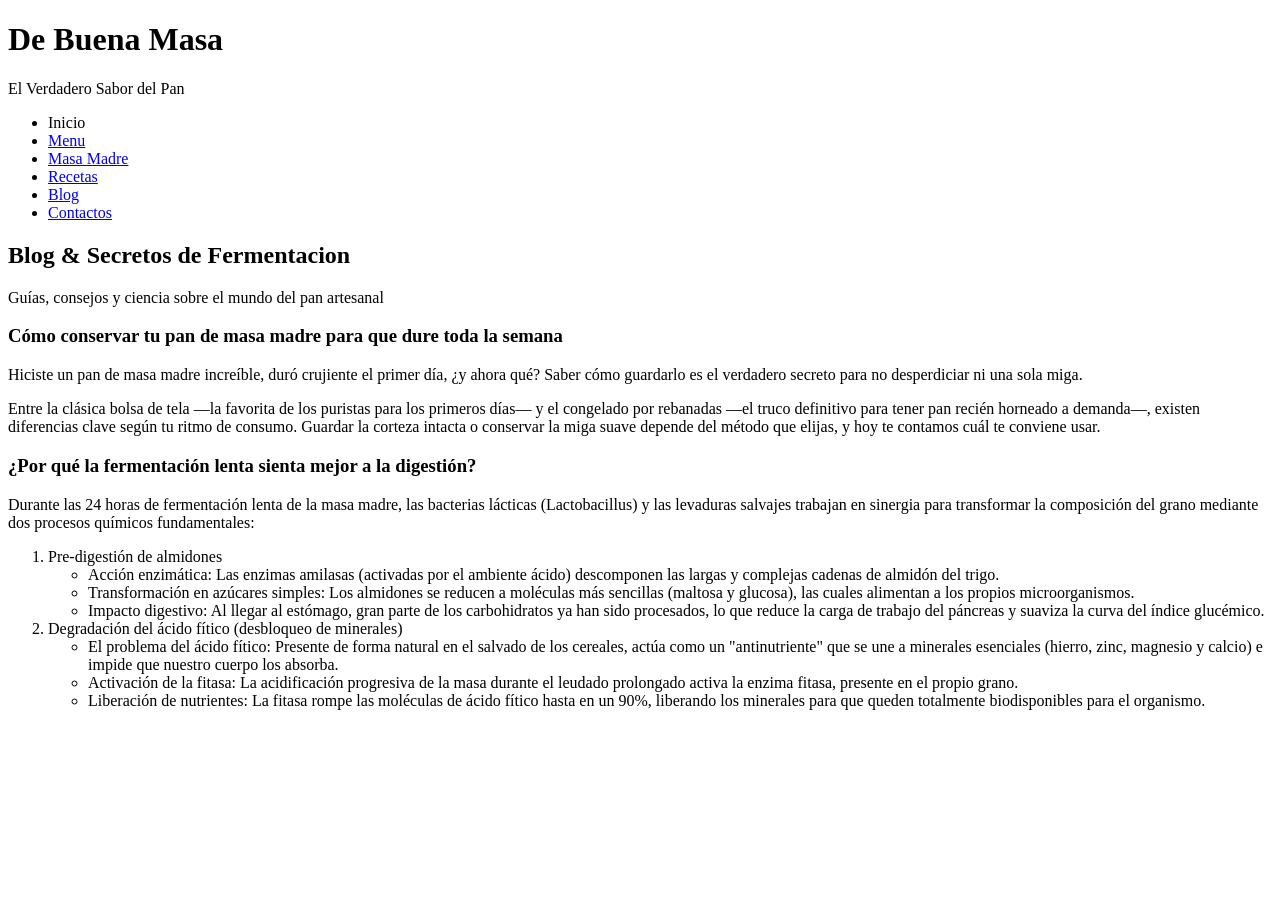
==== pages/blog.html @ fceaf6ee "Add files via upload" ====
<!DOCTYPE html>
<html lang="en">
<head>
    <meta charset="UTF-8">
    <meta name="viewport" content="width=device-width, initial-scale=1.0">
    <title>De Buena Masa</title>
</head>
<body>
    <header>
        <!-- HEADER: Encierra todo lo que va que tener el encabezado, menu, contacto, nosotros, blog, tienda,  -->
        <!-- HEADER generalmente se repite en todos los archivos -->

        <!-- H1: Para titulo principal -->
         <h1>De Buena Masa</h1>
         <p>El Verdadero Sabor del Pan</p> 

         <nav>
            <ul>
                <li><a href="../index.html"></a>Inicio</li>
                <li><a href="./pages/menu.html">Menu</a></li>
                <li><a href="./pages/masamadre.html">Masa Madre</a></li>
                <li><a href="./pages/recetas.html">Recetas</a></li>
                <li><a href="./pages/blog.html">Blog</a></li>
                <li><a href="./pages/contactos.html">Contactos</a></li>
            </ul>
         </nav>
    </header>
    <main>
        <section>
            <h2>Blog & Secretos de Fermentacion</h2>
            <p>Guías, consejos y ciencia sobre el mundo del pan artesanal</p>
            <article>
                <h3>Cómo conservar tu pan de masa madre para que dure toda la semana</h3>
                <p>Hiciste un pan de masa madre increíble, duró crujiente el primer día, ¿y ahora qué? Saber cómo guardarlo es el verdadero secreto para no desperdiciar ni una sola miga.</p>
                <p>Entre la clásica bolsa de tela —la favorita de los puristas para los primeros días— y el congelado por rebanadas —el truco definitivo para tener pan recién horneado a demanda—, existen diferencias clave según tu ritmo de consumo. Guardar la corteza intacta o conservar la miga suave depende del método que elijas, y hoy te contamos cuál te conviene usar.</p>
            </article>

            <article>
                <h3>¿Por qué la fermentación lenta sienta mejor a la digestión?</h3>
                <p>Durante las 24 horas de fermentación lenta de la masa madre, las bacterias lácticas (Lactobacillus) y las levaduras salvajes trabajan en sinergia para transformar la composición del grano mediante dos procesos químicos fundamentales:</p>
                <ol>
                    <li>Pre-digestión de almidones</li>
                    <ul>
                        <li>Acción enzimática: Las enzimas amilasas (activadas por el ambiente ácido) descomponen las largas y complejas cadenas de almidón del trigo.</li>
                        <li>Transformación en azúcares simples: Los almidones se reducen a moléculas más sencillas (maltosa y glucosa), las cuales alimentan a los propios microorganismos.</li>
                        <li>Impacto digestivo: Al llegar al estómago, gran parte de los carbohidratos ya han sido procesados, lo que reduce la carga de trabajo del páncreas y suaviza la curva del índice glucémico.</li>
                    </ul>
                    <li>Degradación del ácido fítico (desbloqueo de minerales)</li>
                    <ul>
                        <li>El problema del ácido fítico: Presente de forma natural en el salvado de los cereales, actúa como un "antinutriente" que se une a minerales esenciales (hierro, zinc, magnesio y calcio) e impide que nuestro cuerpo los absorba.</li>
                        <li>Activación de la fitasa: La acidificación progresiva de la masa durante el leudado prolongado activa la enzima fitasa, presente en el propio grano.</li>
                        <li>Liberación de nutrientes: La fitasa rompe las moléculas de ácido fítico hasta en un 90%, liberando los minerales para que queden totalmente biodisponibles para el organismo.</li>
                    </ul>
                </ol>
            </article>
        </section>

    </main>
</body>
</html>
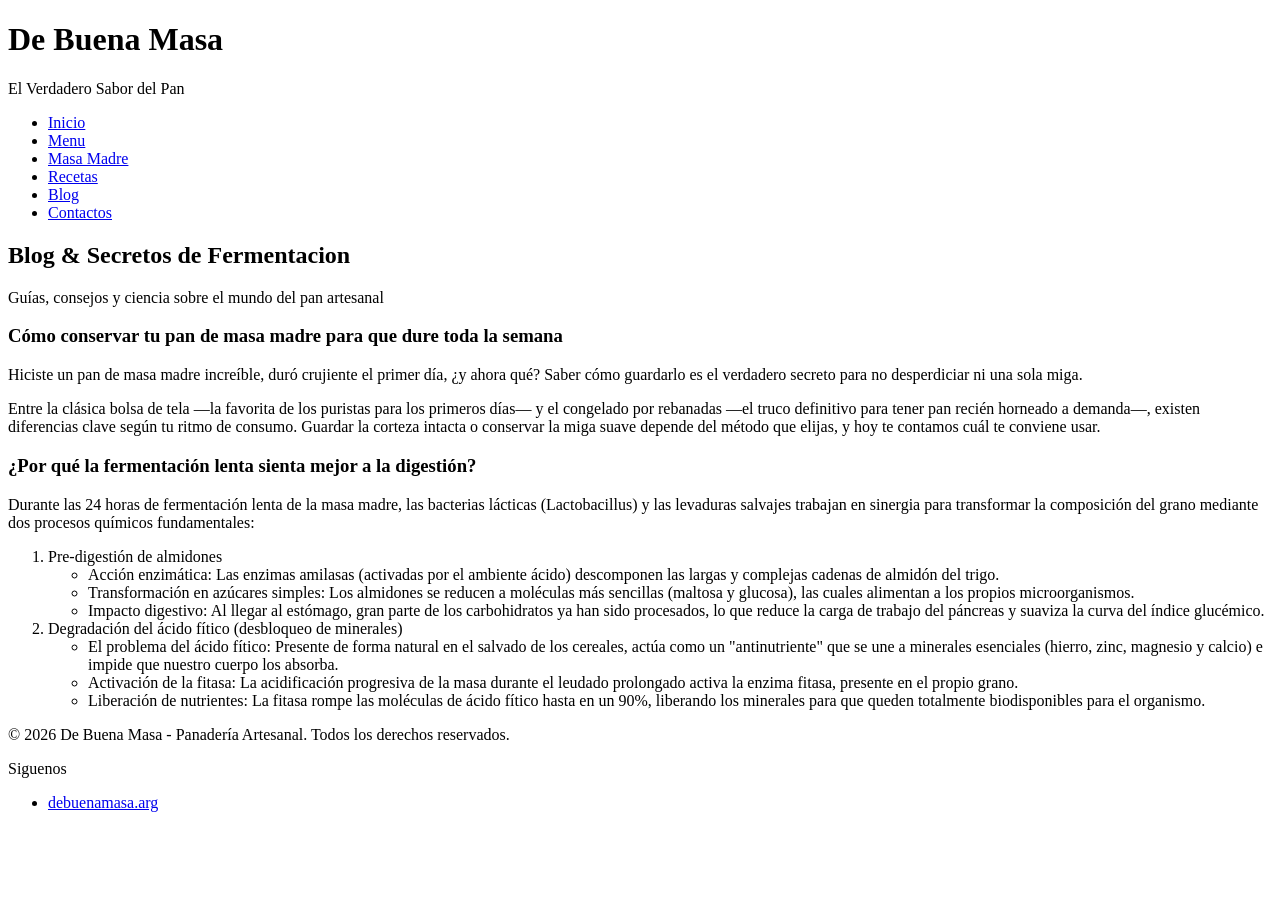
==== commit f633c3bd: "Add files via upload" ====
--- a/pages/blog.html
+++ b/pages/blog.html
@@ -16,7 +16,7 @@
 
          <nav>
             <ul>
-                <li><a href="../index.html"></a>Inicio</li>
+                <li><a href="../index.html">Inicio</a></li>
                 <li><a href="./pages/menu.html">Menu</a></li>
                 <li><a href="./pages/masamadre.html">Masa Madre</a></li>
                 <li><a href="./pages/recetas.html">Recetas</a></li>
@@ -56,5 +56,12 @@
         </section>
 
     </main>
+        <footer>
+            <p>© 2026 De Buena Masa - Panadería Artesanal. Todos los derechos reservados.</p>
+            <p>Siguenos</p>
+            <ul>
+                <li><a href="https://www.instagram.com/?hl=en">debuenamasa.arg</a></li>
+            </ul>
+         </footer>
 </body>
 </html>
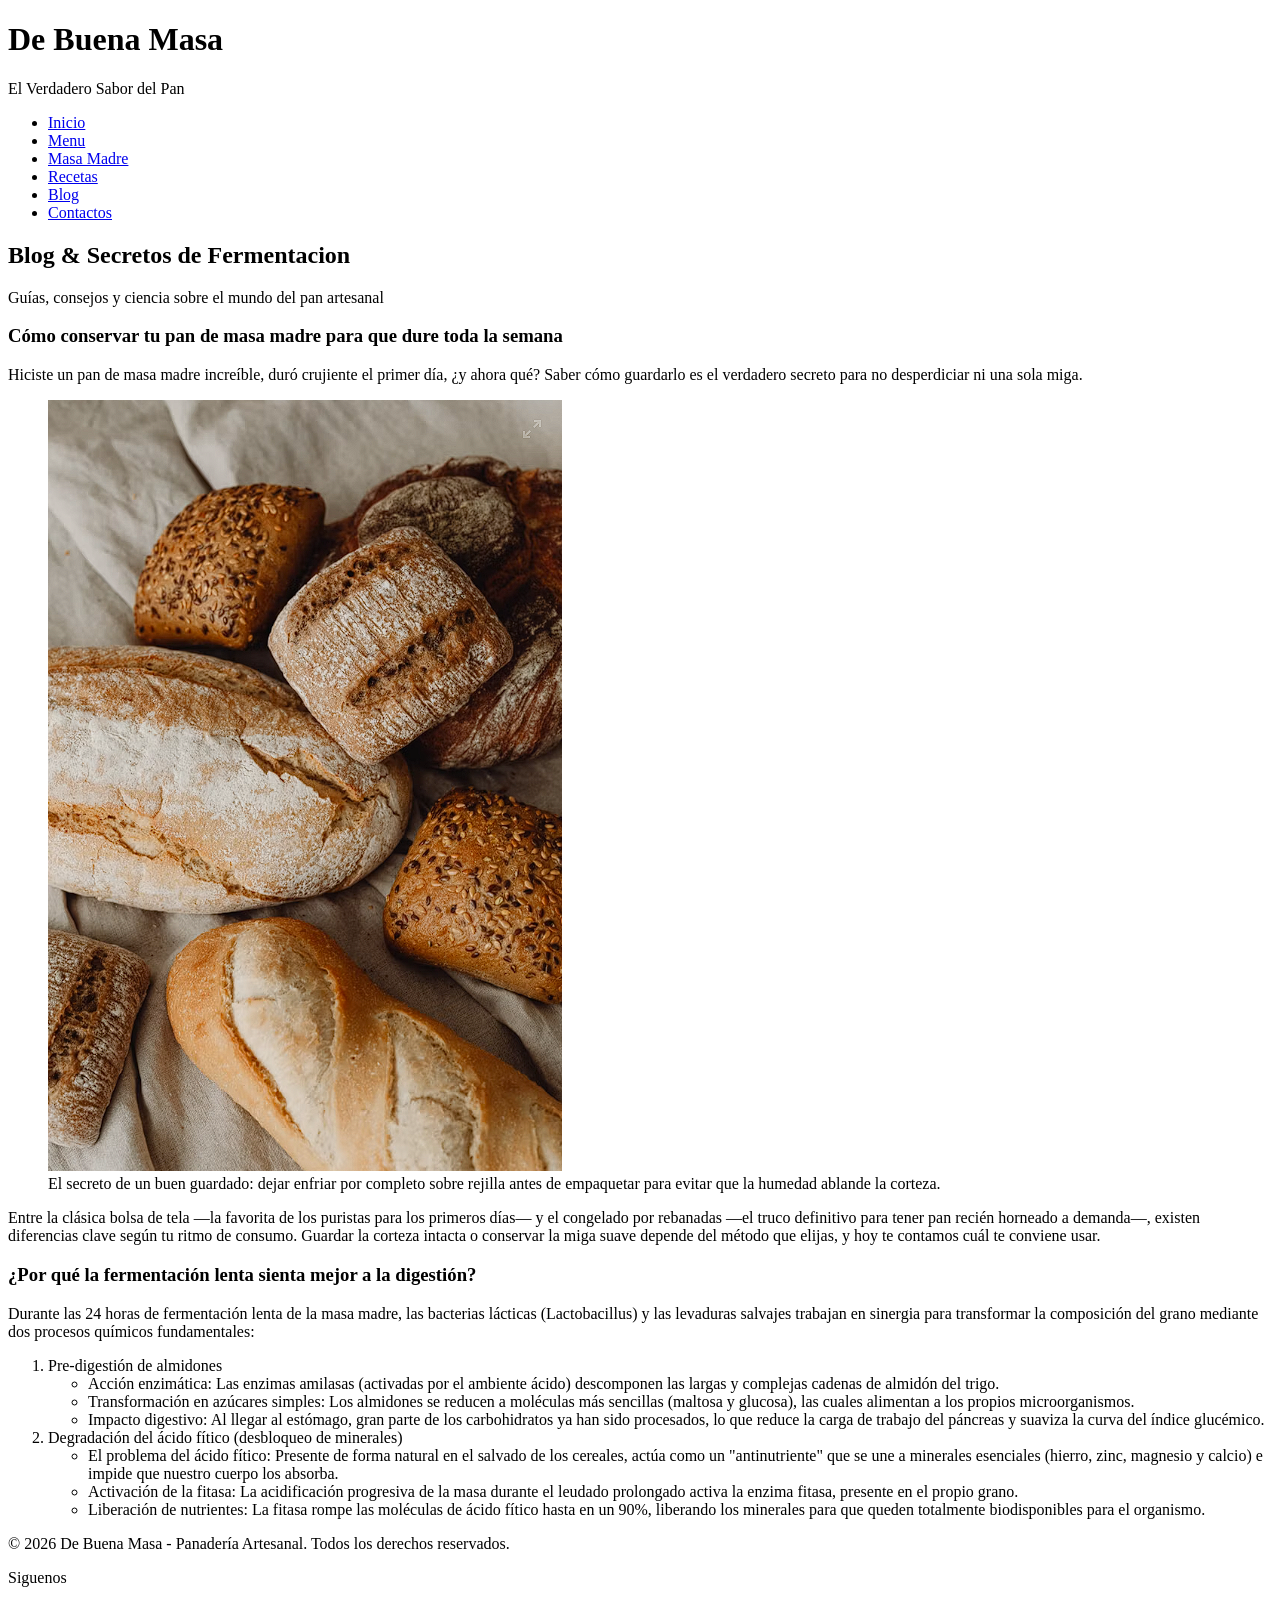
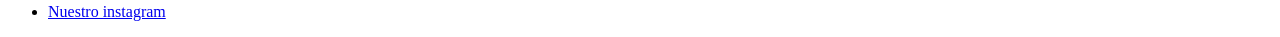
==== commit eb3b6b1e: "Add files via upload" ====
--- a/pages/blog.html
+++ b/pages/blog.html
@@ -3,7 +3,7 @@
 <head>
     <meta charset="UTF-8">
     <meta name="viewport" content="width=device-width, initial-scale=1.0">
-    <title>De Buena Masa</title>
+    <title>De Buena Masa | Blog</title>
 </head>
 <body>
     <header>
@@ -17,11 +17,11 @@
          <nav>
             <ul>
                 <li><a href="../index.html">Inicio</a></li>
-                <li><a href="./pages/menu.html">Menu</a></li>
-                <li><a href="./pages/masamadre.html">Masa Madre</a></li>
-                <li><a href="./pages/recetas.html">Recetas</a></li>
-                <li><a href="./pages/blog.html">Blog</a></li>
-                <li><a href="./pages/contactos.html">Contactos</a></li>
+                <li><a href="./menu.html">Menu</a></li>
+                <li><a href="./masamadre.html">Masa Madre</a></li>
+                <li><a href="./recetas.html">Recetas</a></li>
+                <li><a href="#">Blog</a></li>
+                <li><a href="./contactos.html">Contactos</a></li>
             </ul>
          </nav>
     </header>
@@ -32,6 +32,10 @@
             <article>
                 <h3>Cómo conservar tu pan de masa madre para que dure toda la semana</h3>
                 <p>Hiciste un pan de masa madre increíble, duró crujiente el primer día, ¿y ahora qué? Saber cómo guardarlo es el verdadero secreto para no desperdiciar ni una sola miga.</p>
+                <figure>
+                    <img src="../assets/muchospanes.PNG" alt="Muchos panes amontonados">
+                    <figcaption>El secreto de un buen guardado: dejar enfriar por completo sobre rejilla antes de empaquetar para evitar que la humedad ablande la corteza.</figcaption>
+                </figure>
                 <p>Entre la clásica bolsa de tela —la favorita de los puristas para los primeros días— y el congelado por rebanadas —el truco definitivo para tener pan recién horneado a demanda—, existen diferencias clave según tu ritmo de consumo. Guardar la corteza intacta o conservar la miga suave depende del método que elijas, y hoy te contamos cuál te conviene usar.</p>
             </article>
 
@@ -60,7 +64,7 @@
             <p>© 2026 De Buena Masa - Panadería Artesanal. Todos los derechos reservados.</p>
             <p>Siguenos</p>
             <ul>
-                <li><a href="https://www.instagram.com/?hl=en">debuenamasa.arg</a></li>
+                <li><a href="https://www.instagram.com/?hl=en" target="_blank" >Nuestro instagram</a></li>
             </ul>
          </footer>
 </body>
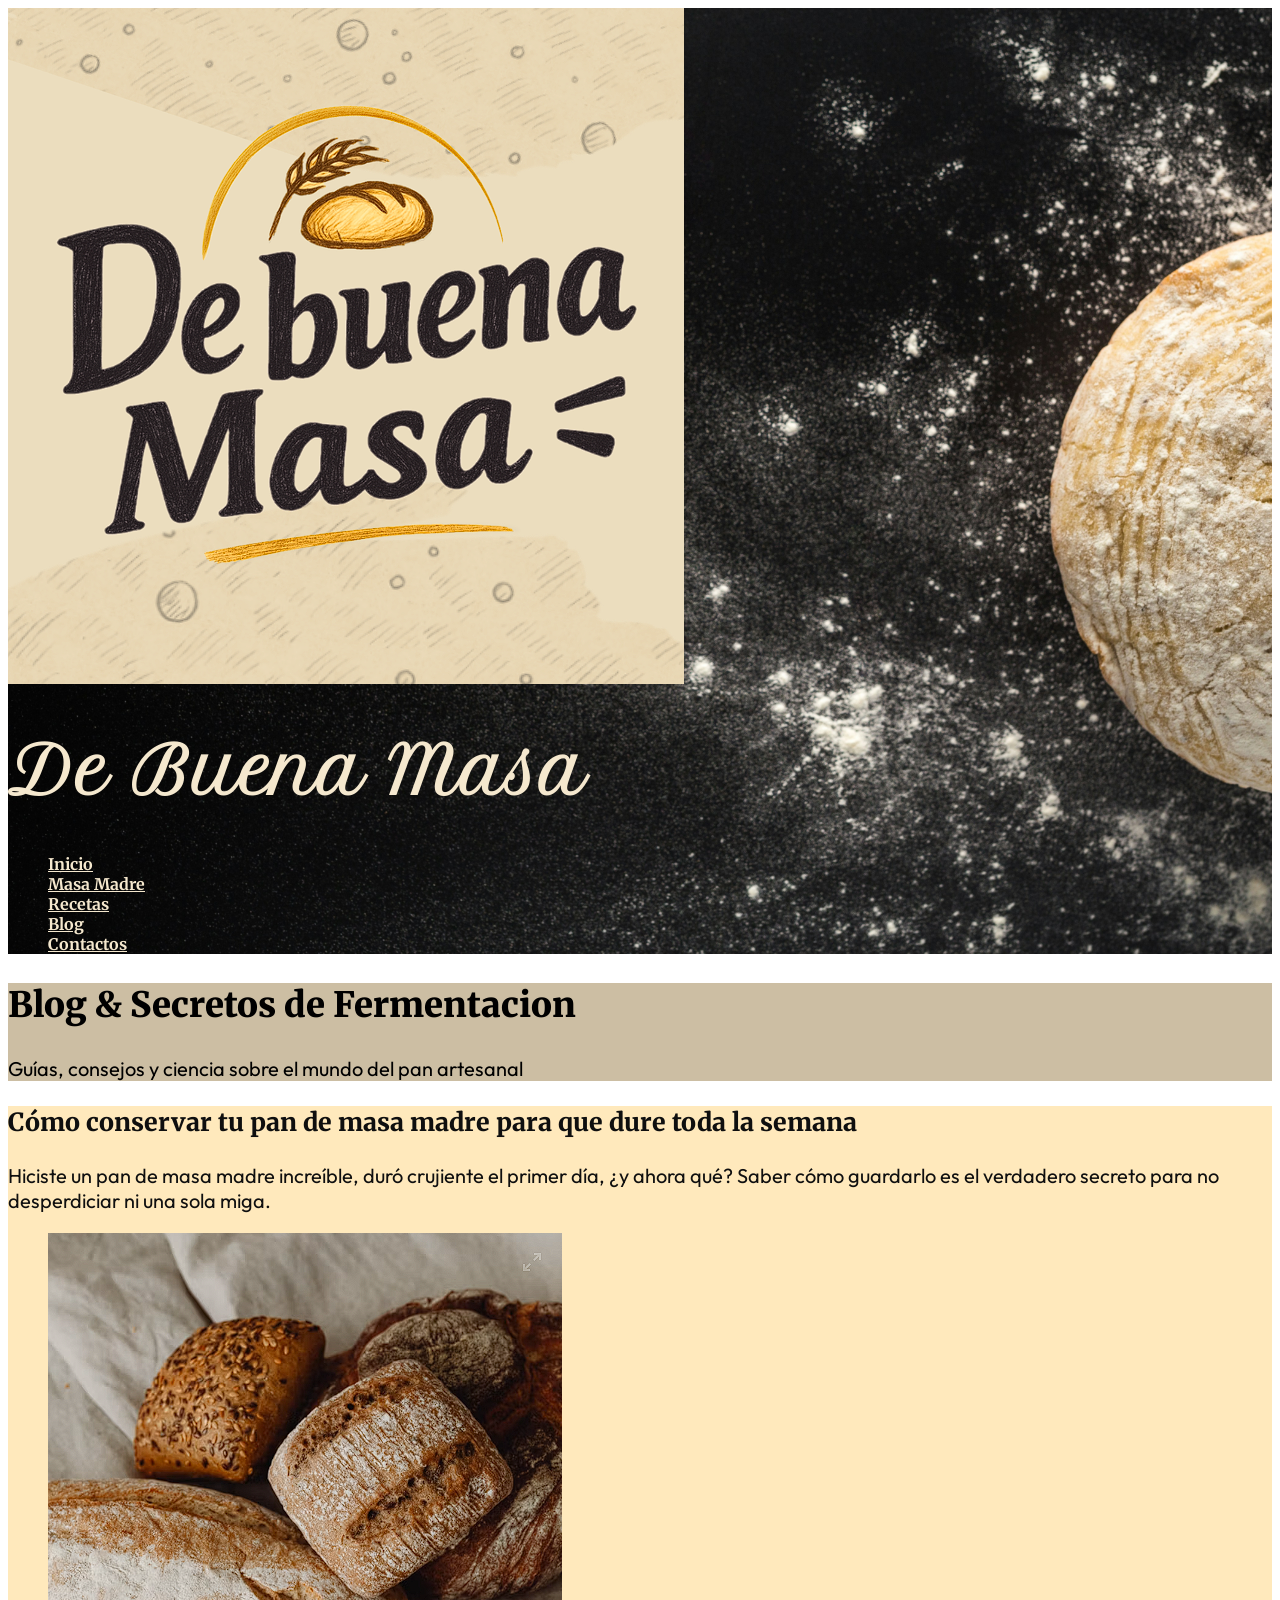
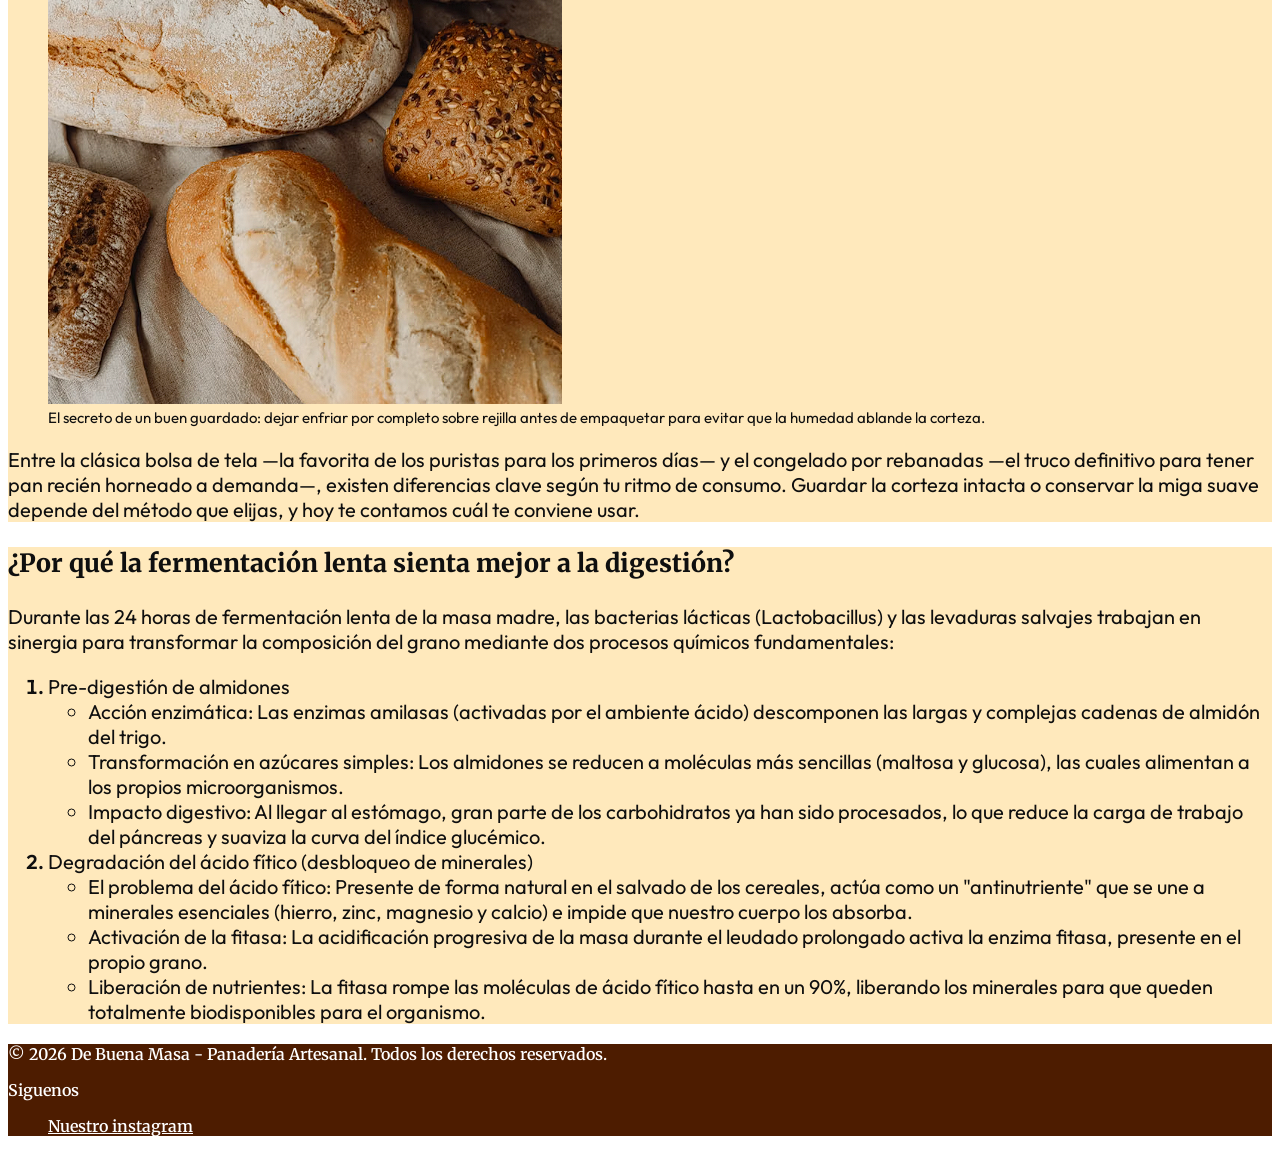
==== commit 1a4d89c9: "Add files via upload" ====
--- a/pages/blog.html
+++ b/pages/blog.html
@@ -4,20 +4,21 @@
     <meta charset="UTF-8">
     <meta name="viewport" content="width=device-width, initial-scale=1.0">
     <title>De Buena Masa | Blog</title>
+    <link rel="stylesheet" href="../css/styles.css">
+    <link rel="shortcut icon" href="../assets/alimento.png">
 </head>
 <body>
-    <header>
+    <header class="backgroundimage">
         <!-- HEADER: Encierra todo lo que va que tener el encabezado, menu, contacto, nosotros, blog, tienda,  -->
         <!-- HEADER generalmente se repite en todos los archivos -->
 
         <!-- H1: Para titulo principal -->
+         <img src="../assets/debuenamasalogo.PNG" alt="Logo De Buena MASA">
          <h1>De Buena Masa</h1>
-         <p>El Verdadero Sabor del Pan</p> 
-
+         
          <nav>
             <ul>
                 <li><a href="../index.html">Inicio</a></li>
-                <li><a href="./menu.html">Menu</a></li>
                 <li><a href="./masamadre.html">Masa Madre</a></li>
                 <li><a href="./recetas.html">Recetas</a></li>
                 <li><a href="#">Blog</a></li>
@@ -27,9 +28,11 @@
     </header>
     <main>
         <section>
-            <h2>Blog & Secretos de Fermentacion</h2>
-            <p>Guías, consejos y ciencia sobre el mundo del pan artesanal</p>
-            <article>
+            <div class="presentacion-de-pagina">
+                <h2 class="primer-frase">Blog & Secretos de Fermentacion</h2>
+                <p>Guías, consejos y ciencia sobre el mundo del pan artesanal</p>
+            </div>
+            <article class="notiblog">
                 <h3>Cómo conservar tu pan de masa madre para que dure toda la semana</h3>
                 <p>Hiciste un pan de masa madre increíble, duró crujiente el primer día, ¿y ahora qué? Saber cómo guardarlo es el verdadero secreto para no desperdiciar ni una sola miga.</p>
                 <figure>
@@ -39,7 +42,7 @@
                 <p>Entre la clásica bolsa de tela —la favorita de los puristas para los primeros días— y el congelado por rebanadas —el truco definitivo para tener pan recién horneado a demanda—, existen diferencias clave según tu ritmo de consumo. Guardar la corteza intacta o conservar la miga suave depende del método que elijas, y hoy te contamos cuál te conviene usar.</p>
             </article>
 
-            <article>
+            <article class="notiblog">
                 <h3>¿Por qué la fermentación lenta sienta mejor a la digestión?</h3>
                 <p>Durante las 24 horas de fermentación lenta de la masa madre, las bacterias lácticas (Lactobacillus) y las levaduras salvajes trabajan en sinergia para transformar la composición del grano mediante dos procesos químicos fundamentales:</p>
                 <ol>
--- a/css/styles.css
+++ b/css/styles.css
@@ -0,0 +1,114 @@
+/* Importar Petit Formal Script */
+@import url('https://fonts.googleapis.com/css2?family=Petit+Formal+Script&display=swap');
+/* Importar Merriweather */
+@import url('https://fonts.googleapis.com/css2?family=Merriweather:ital,wght@0,300;0,400;0,700;0,900;1,300;1,400;1,700;1,900&display=swap');
+/* Importar Outfit */
+@import url('https://fonts.googleapis.com/css2?family=Outfit:wght@100..900&display=swap');
+
+/* Diseño de Marca en header */
+header h1{
+  color:#F5E8CE;
+  font-size: 4rem;
+  font-family: "Petit Formal Script", sans-serif;
+  font-weight: 1000;
+  font-style: inherit;
+}
+
+header a{
+  font-family: "Merriweather", sans-serif;
+  color: #F5E8CE;
+  font-weight: 700;
+  font-size: 1rem;
+}
+
+main{
+  background-color: white;
+}
+main h3{
+  font-family: "Merriweather", sans-serif;
+  font-weight: 800;
+  font-size: 25px;
+}
+main p{
+  font-family: "Outfit", sans-serif;
+  font-size: 20px;
+}
+main ul{
+  font-family: "Outfit", sans-serif;
+  font-size: 20px;
+}
+
+main ol{
+  font-family: "Outfit", sans-serif;
+    font-size: 20px;
+}
+ol li::marker{
+  font-weight: 600 ;
+}
+
+
+figcaption{
+  font-family: "Outfit";
+    font-size: 15px;
+}
+
+footer{
+  background-color: #4D1C00;
+  font-family: "Merriweather", sans-serif;
+  color: white;
+  font-weight: 600;
+}
+footer a{
+  color: white
+}
+footer ul{
+  list-style: none;
+}
+
+/* List Styles */
+/* Sacar ITEM a las ul */
+header ul{
+  list-style: none; 
+}
+
+.backgroundimage{
+  background: url(../assets/backgroundimage.jpg);
+  background-size: cover;
+}
+
+.primer-frase{
+  font-family: "Merriweather", sans-serif;
+  font-weight: 1000;
+  font-size: 35px;
+}
+.receta{
+  background-color: #ffe9bc;
+  font-size: 20px;
+}
+.nombre-receta{
+  background-color:#b89a39;
+  color: azure;
+  font-family: "Merriweather";
+  font-size: 30px;
+}
+
+article{
+  background-color: #ffe9bc ;
+  color:#0f0f0f;
+}
+article h4{
+  background-color:#b89a39;
+  color: azure;
+  font-family: "Merriweather";
+  font-size: 20px;
+}
+
+form{
+  font-family: "Merriweather";
+  font-weight: 700;
+}
+
+.presentacion-de-pagina{
+  background:#ccbea3;
+}
+
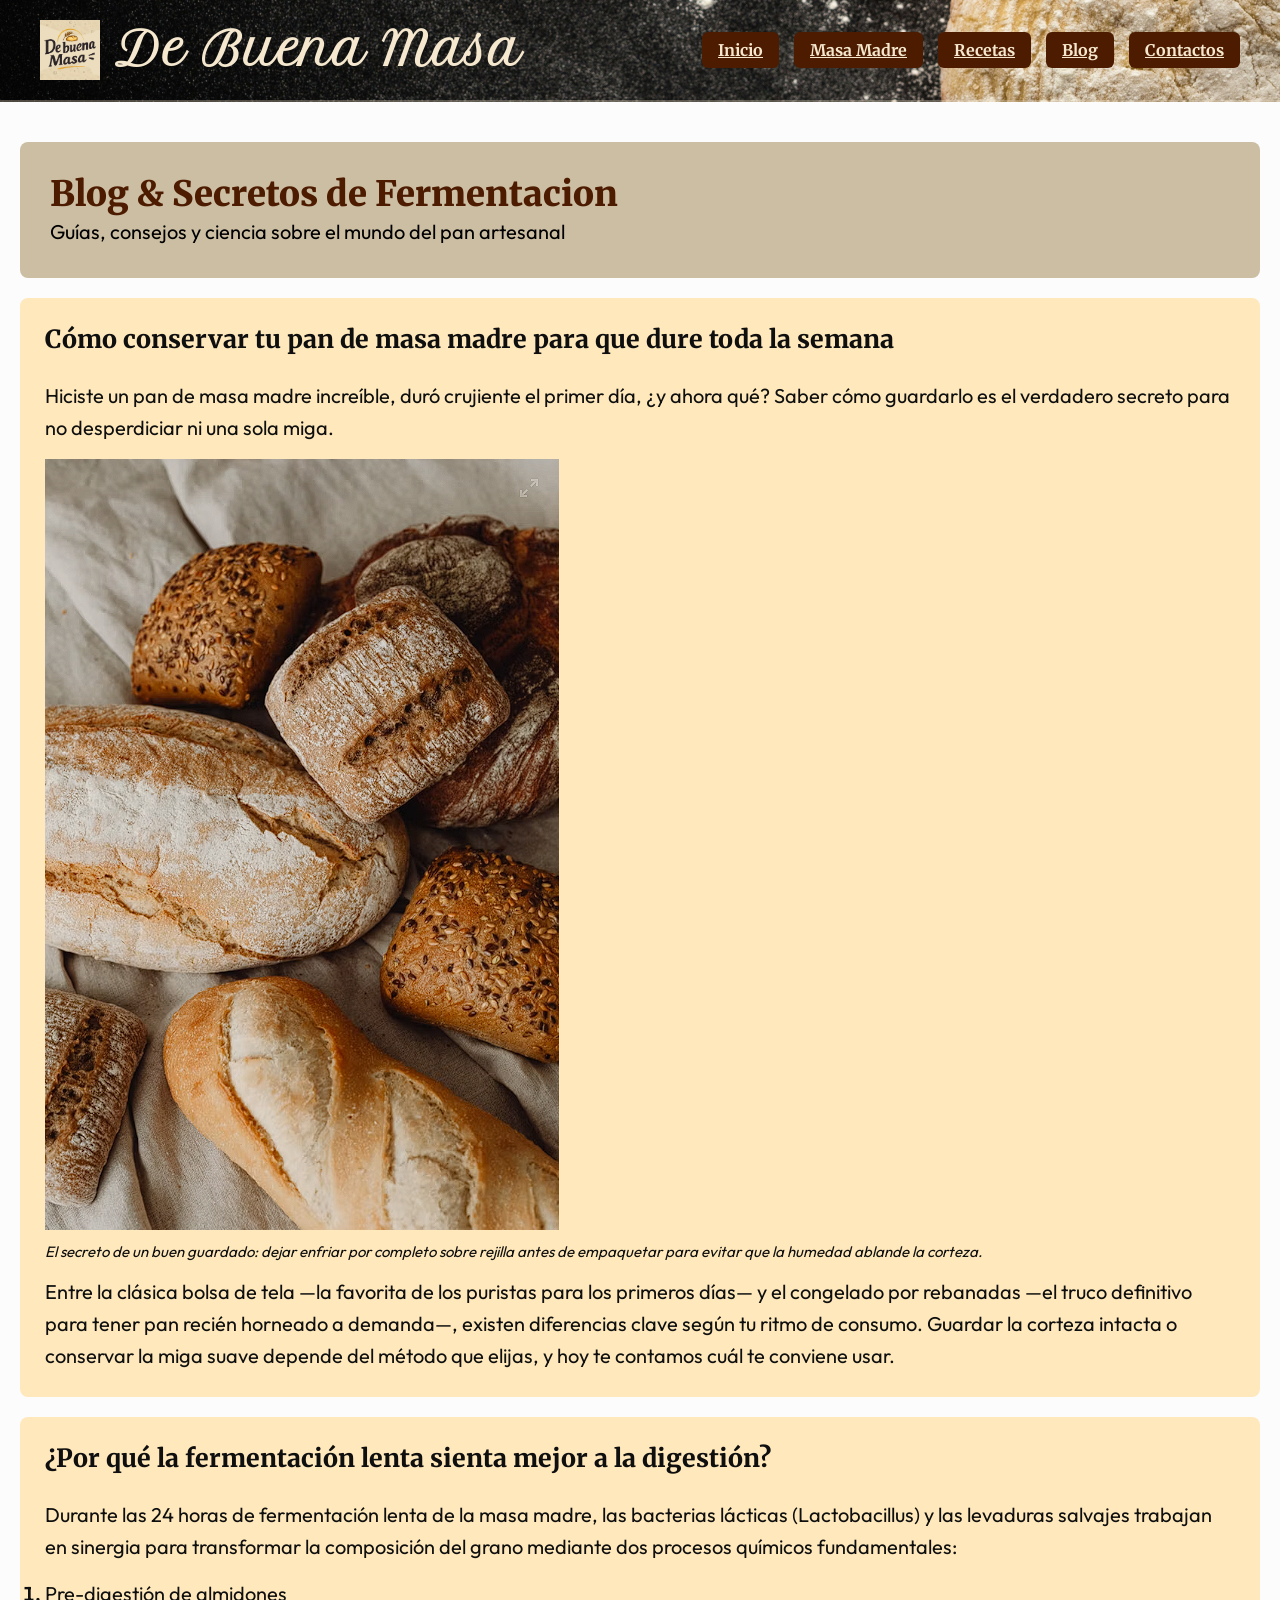
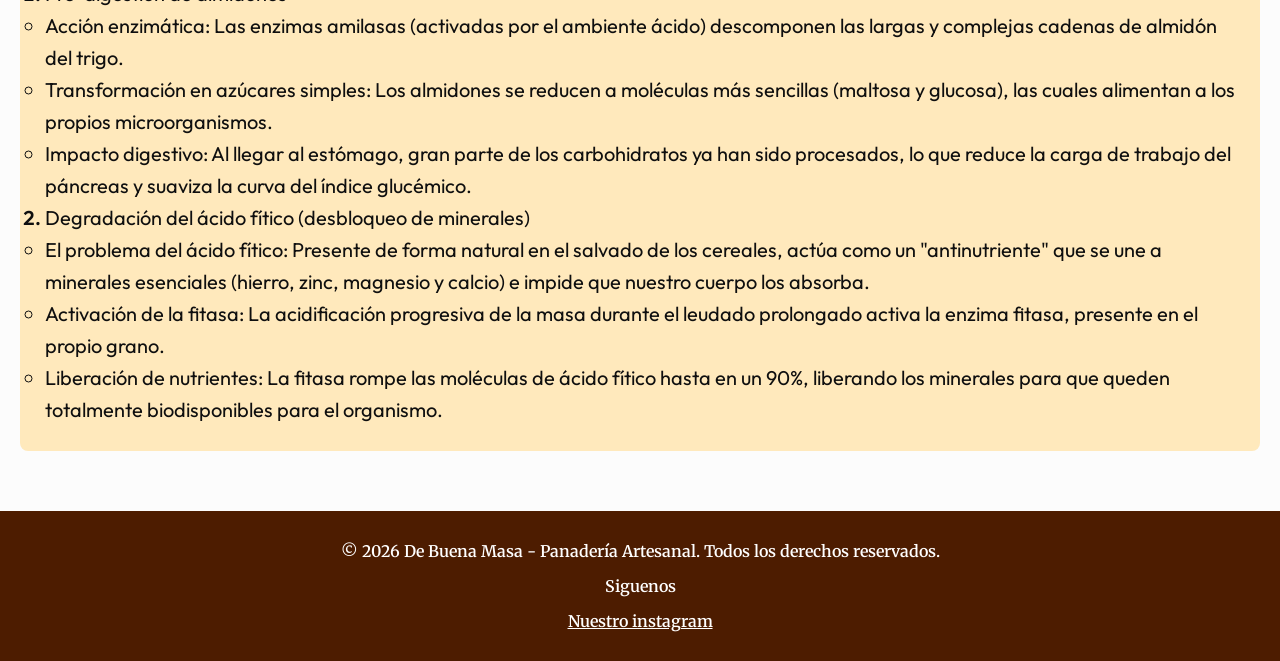
==== commit a5d19e83: "Add files via upload" ====
--- a/pages/blog.html
+++ b/pages/blog.html
@@ -4,19 +4,16 @@
     <meta charset="UTF-8">
     <meta name="viewport" content="width=device-width, initial-scale=1.0">
     <title>De Buena Masa | Blog</title>
-    <link rel="stylesheet" href="../css/styles.css">
+    <link rel="stylesheet" href="../styles/styles.css">
     <link rel="shortcut icon" href="../assets/alimento.png">
 </head>
 <body>
     <header class="backgroundimage">
-        <!-- HEADER: Encierra todo lo que va que tener el encabezado, menu, contacto, nosotros, blog, tienda,  -->
-        <!-- HEADER generalmente se repite en todos los archivos -->
-
-        <!-- H1: Para titulo principal -->
-         <img src="../assets/debuenamasalogo.PNG" alt="Logo De Buena MASA">
-         <h1>De Buena Masa</h1>
-         
-         <nav>
+        <div class="header-brand">
+            <img src="../assets/debuenamasalogo.PNG" alt="Logo De Buena MASA">
+            <h1>De Buena Masa</h1>
+        </div>
+        <nav>
             <ul>
                 <li><a href="../index.html">Inicio</a></li>
                 <li><a href="./masamadre.html">Masa Madre</a></li>
@@ -24,7 +21,7 @@
                 <li><a href="#">Blog</a></li>
                 <li><a href="./contactos.html">Contactos</a></li>
             </ul>
-         </nav>
+        </nav>
     </header>
     <main>
         <section>
--- a/styles/styles.css
+++ b/styles/styles.css
@@ -0,0 +1,188 @@
+/* Importación de Fuentes de Google Fonts */
+@import url('https://fonts.googleapis.com/css2?family=Merriweather:ital,wght@0,300;0,400;0,700;0,900;1,300;1,400;1,700;1,900&family=Outfit:wght@100..900&family=Petit+Formal+Script&display=swap');
+
+/* Reset Universal de Box Model */
+
+* {
+  margin: 0;
+  padding: 0;
+  box-sizing: border-box;
+}
+
+/* Estilos de Header y Navegación Flexbox */
+
+header {
+  background: url(../assets/backgroundimage.jpg);
+  background-size: cover;
+  background-position: center;
+  border-bottom: 2px solid rgba(245, 232, 206, 0.3);
+  display: flex;
+  justify-content: space-between;
+  align-items: center;
+  padding: 20px 40px;
+}
+
+.header-brand {
+  display: flex;
+  align-items: center;
+  gap: 15px;
+}
+
+.header-brand img {
+  max-height: 60px;
+  width: auto;
+}
+
+header h1 {
+  color: #F5E8CE;
+  font-size: 2.8rem;
+  font-family: "Petit Formal Script", cursive;
+  font-weight: 700;
+}
+
+header nav ul {
+  list-style: none;
+  display: flex;
+  gap: 15px;
+  align-items: center;
+}
+
+/* Botones del Nav */
+
+header a { 
+  font-family: "Merriweather", serif;
+  color: #F5E8CE;
+  font-weight: 700;
+  font-size: 1rem;
+  background-color: #4D1C00;
+  padding: 8px 16px;
+  border-radius: 6px;
+}
+
+/* Estilos Principales y Secciones Flexbox */
+
+main {
+  background-color: #fcfcfc;
+  padding: 40px 20px;
+  display: flex;
+  flex-direction: column;
+  gap: 40px;
+}
+
+section {
+  display: flex;
+  flex-direction: column;
+  gap: 20px;
+  margin-bottom: 20px;
+}
+
+.primer-frase {
+  font-family: "Merriweather", serif;
+  font-weight: 900;
+  font-size: 35px;
+  color: #4D1C00;
+}
+
+.presentacion-de-pagina {
+  background: #ccbea3;
+  padding: 30px;
+  border-radius: 8px;
+}
+
+main h3 {
+  font-family: "Merriweather", serif;
+  font-weight: 800;
+  font-size: 25px;
+  margin-bottom: 10px;
+}
+
+main p, 
+main ul, 
+main ol {
+  font-family: "Outfit", sans-serif;
+  font-size: 20px;
+  line-height: 1.6;
+}
+
+ol li::marker {
+  font-weight: 600;
+}
+
+figcaption {
+  font-family: "Outfit", sans-serif;
+  font-size: 15px;
+  margin-top: 8px;
+  font-style: italic;
+}
+
+article {
+  background-color: #ffe9bc;
+  color: #0f0f0f;
+  padding: 25px;
+  border-radius: 8px;
+  display: flex;
+  flex-direction: column;
+  gap: 15px;
+}
+
+article h4 { 
+  background-color: #b89a39;
+  color: azure;
+  font-family: "Merriweather", serif;
+  font-size: 20px;
+  padding: 8px 12px;
+  border-radius: 4px;
+}
+
+form {
+  font-family: "Merriweather", serif;
+  font-weight: 700;
+  display: flex;
+  flex-direction: column;
+  gap: 15px;
+  padding: 20px;
+}
+
+/* Estilos Específicos de Recetas */
+
+.receta {
+  background-color: #ffe9bc;
+  font-size: 20px;
+  padding: 25px;
+  border-radius: 8px;
+}
+
+.nombre-receta {
+  background-color: #b89a39;
+  color: azure;
+  font-family: "Merriweather", serif;
+  font-size: 30px;
+  padding: 10px 15px;
+  border-radius: 4px;
+}
+
+/* Pie de Página */
+
+footer {
+  background-color: #4D1C00;
+  font-family: "Merriweather", serif;
+  color: white;
+  font-weight: 600;
+  padding: 30px 20px;
+  display: flex;
+  flex-direction: column;
+  align-items: center;
+  gap: 15px;
+  text-align: center;
+}
+
+footer a {
+  color: white;
+}
+
+footer ul {
+  list-style: none;
+  display: flex;
+  gap: 15px;
+}
+
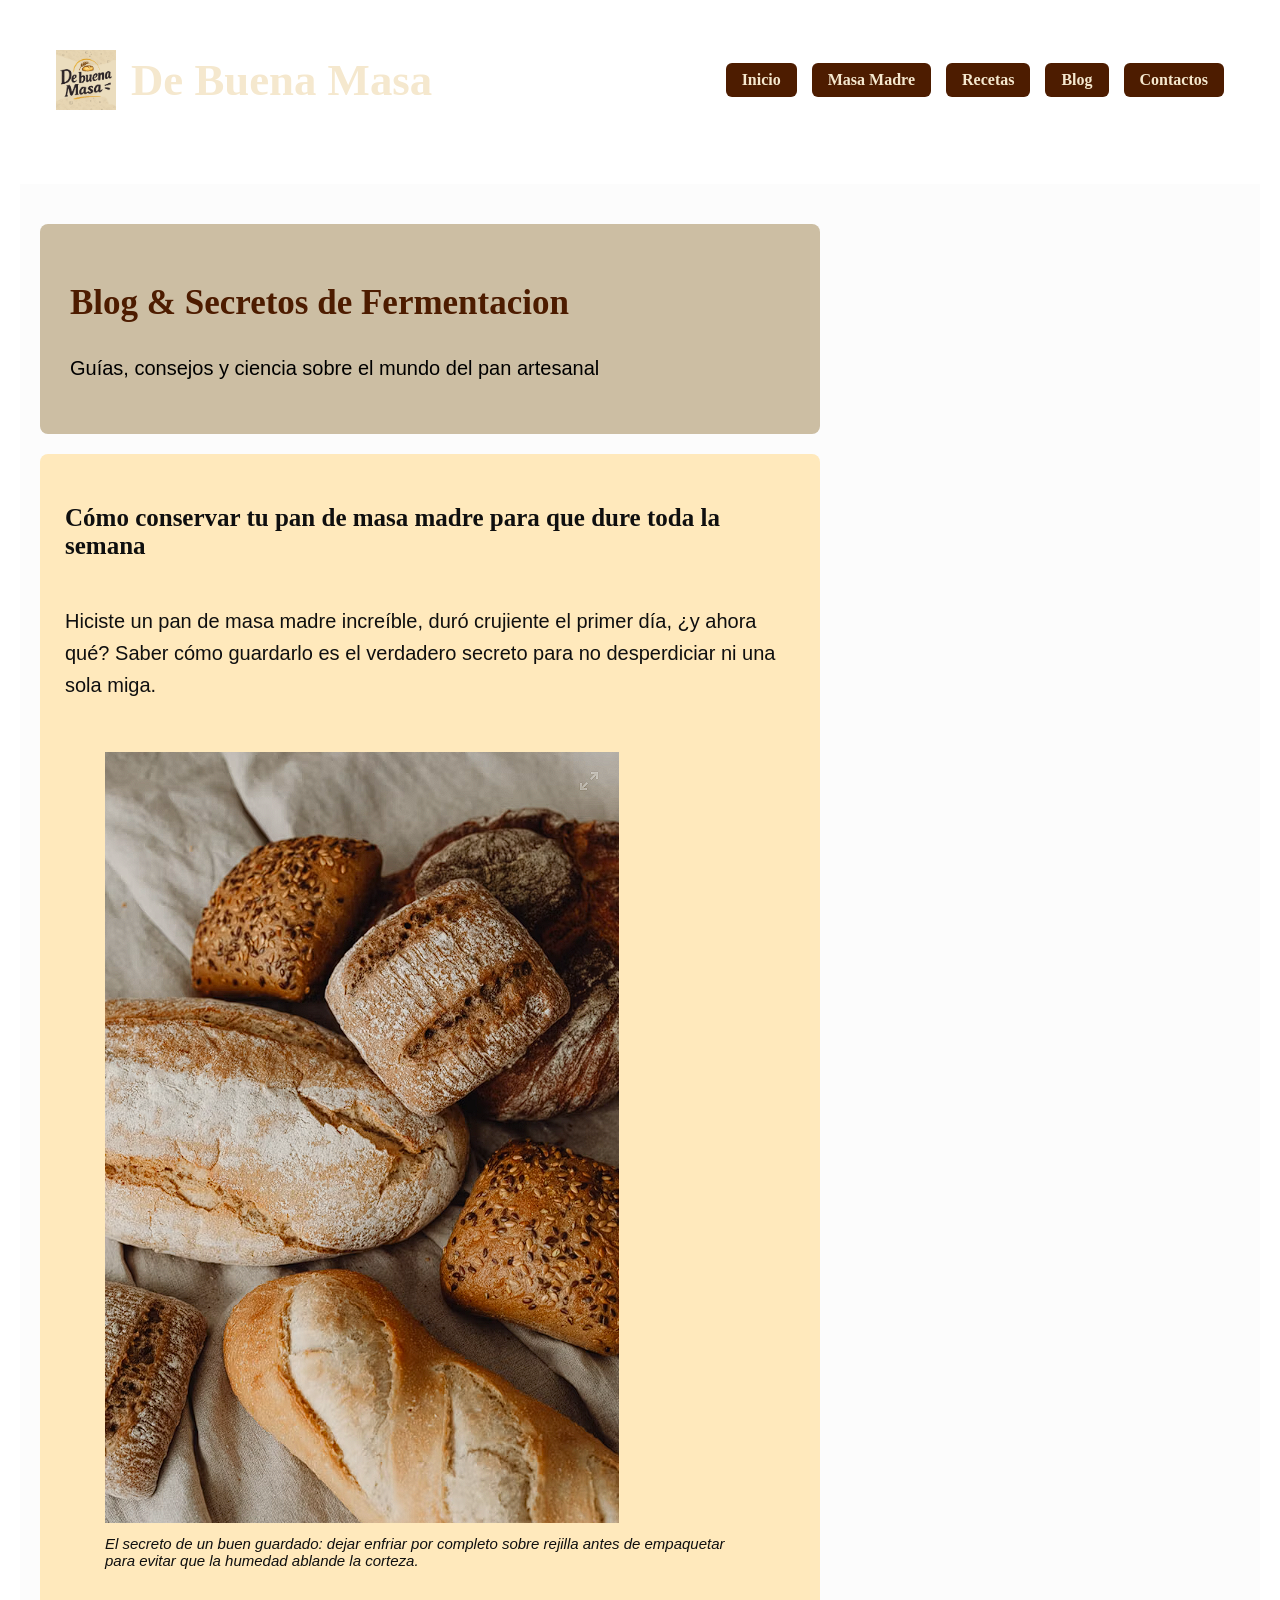
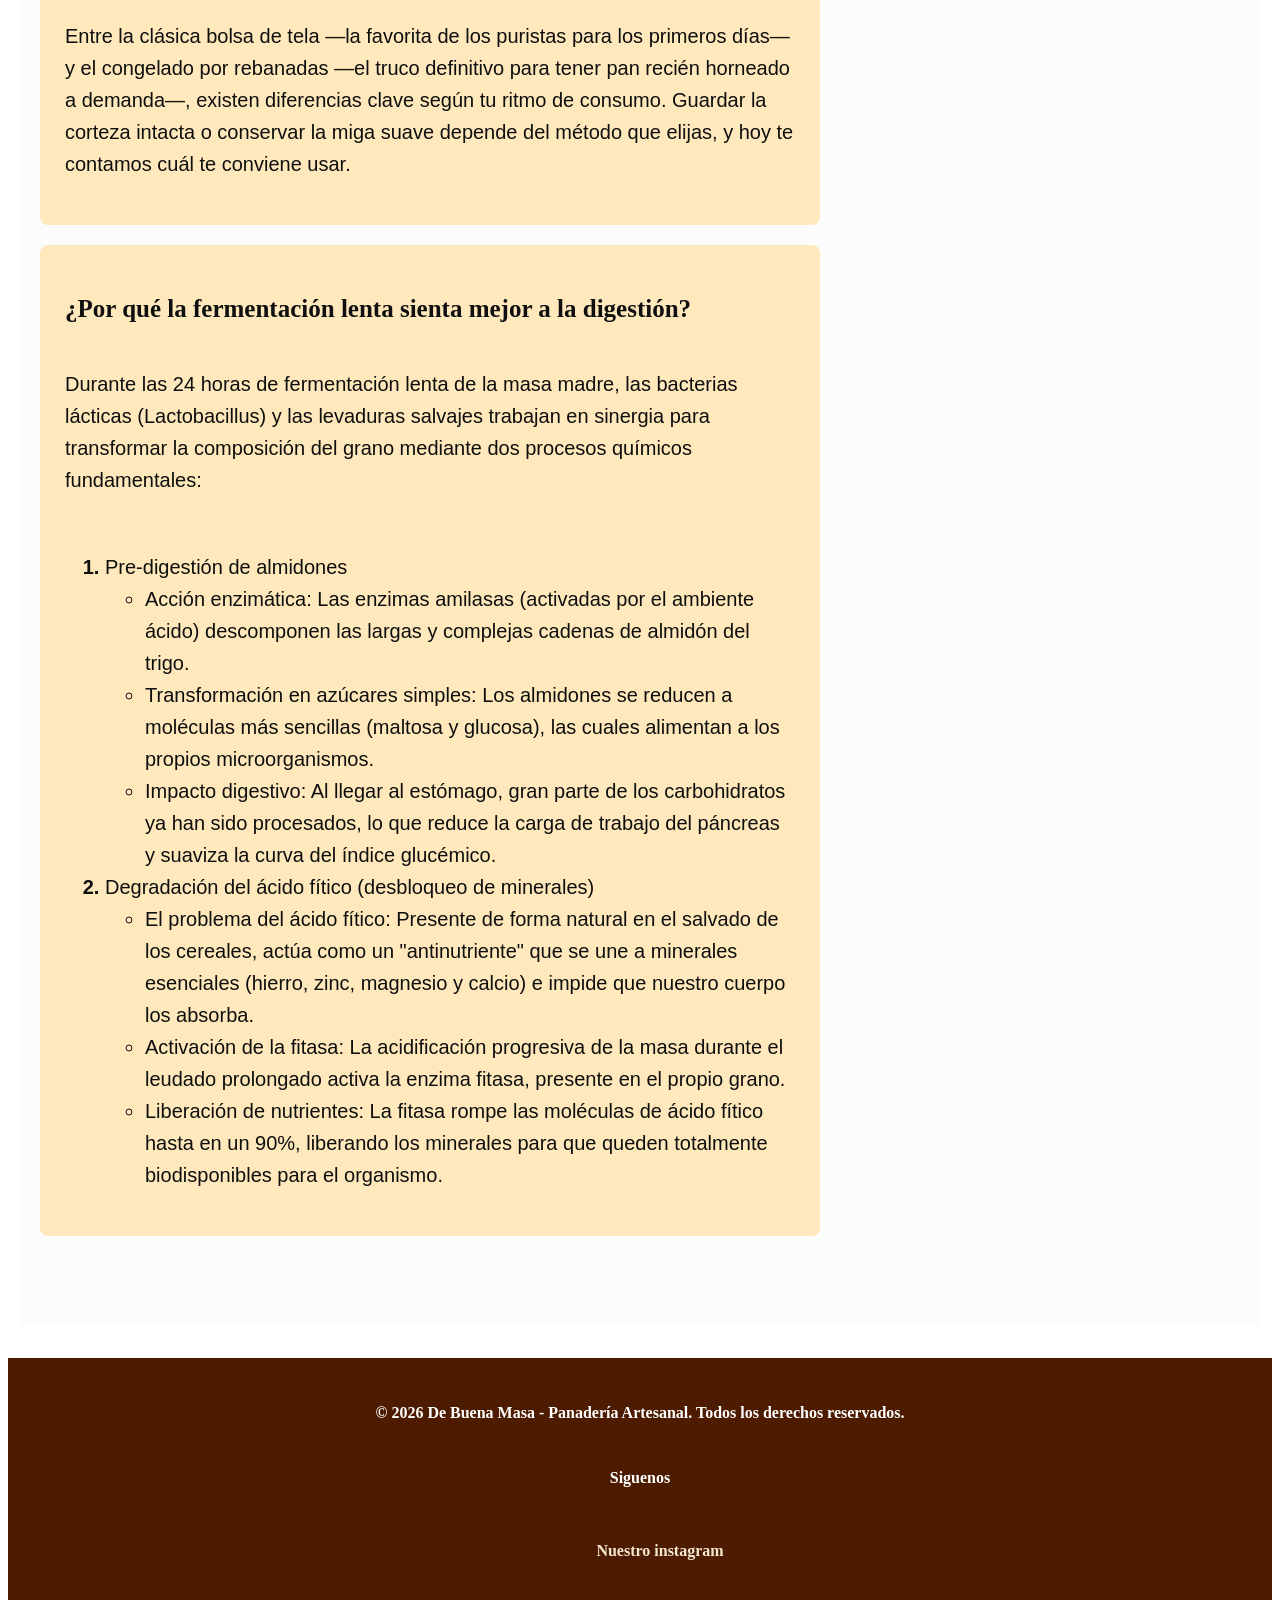
==== commit a1deaa64: "Add files via upload" ====
--- a/pages/blog.html
+++ b/pages/blog.html
@@ -67,5 +67,7 @@
                 <li><a href="https://www.instagram.com/?hl=en" target="_blank" >Nuestro instagram</a></li>
             </ul>
          </footer>
+<!-- Bootstrap JS Bundle (Popper + JS) -->
+    <script src="https://cdn.jsdelivr.net/npm/bootstrap@5.3.3/dist/js/bootstrap.bundle.min.js" integrity="sha384-YvpcrYf0tY3lHB60NNkmXc5s9fDVZLESaAA55NDzOxhy9GkcIdslK1eN7N6jIeHz" crossorigin="anonymous"></script>
 </body>
 </html>
--- a/styles/styles.css
+++ b/styles/styles.css
@@ -1,26 +1,6 @@
-/* Importación de Fuentes de Google Fonts */
-@import url('https://fonts.googleapis.com/css2?family=Merriweather:ital,wght@0,300;0,400;0,700;0,900;1,300;1,400;1,700;1,900&family=Outfit:wght@100..900&family=Petit+Formal+Script&display=swap');
-
-/* Reset Universal de Box Model */
-
-* {
-  margin: 0;
-  padding: 0;
-  box-sizing: border-box;
-}
-
-/* Estilos de Header y Navegación Flexbox */
-
-header {
-  background: url(../assets/backgroundimage.jpg);
-  background-size: cover;
-  background-position: center;
-  border-bottom: 2px solid rgba(245, 232, 206, 0.3);
-  display: flex;
-  justify-content: space-between;
-  align-items: center;
-  padding: 20px 40px;
-}
+/* =========================================
+   1. ESTILOS BASE Y COMPONENTES (MOBILE-FIRST)
+   ========================================= */
 
 .header-brand {
   display: flex;
@@ -43,12 +23,12 @@
 header nav ul {
   list-style: none;
   display: flex;
-  gap: 15px;
-  align-items: center;
+  flex-direction: column; /* Apilado en mobile */
+  gap: 15px;
+  align-items: flex-start;
 }
 
 /* Botones del Nav */
-
 header a { 
   font-family: "Merriweather", serif;
   color: #F5E8CE;
@@ -57,10 +37,10 @@
   background-color: #4D1C00;
   padding: 8px 16px;
   border-radius: 6px;
-}
-
-/* Estilos Principales y Secciones Flexbox */
-
+  text-decoration: none;
+}
+
+/* Estilos Principales y Secciones Flexbox (Mobile Base) */
 main {
   background-color: #fcfcfc;
   padding: 40px 20px;
@@ -144,7 +124,6 @@
 }
 
 /* Estilos Específicos de Recetas */
-
 .receta {
   background-color: #ffe9bc;
   font-size: 20px;
@@ -162,7 +141,6 @@
 }
 
 /* Pie de Página */
-
 footer {
   background-color: #4D1C00;
   font-family: "Merriweather", serif;
@@ -178,6 +156,7 @@
 
 footer a {
   color: white;
+  text-decoration: none;
 }
 
 footer ul {
@@ -186,3 +165,131 @@
   gap: 15px;
 }
 
+
+/* =========================================
+   2. BREAKPOINT DE ESCRITORIO (min-width: 1024px)
+   Maquetación Avanzada con CSS Grid y Áreas
+   ========================================= */
+@media (min-width: 1024px) {
+
+  /* Header horizontal en desktop */
+  header.backgroundimage,
+  header {
+    display: flex;
+    justify-content: space-between;
+    align-items: center;
+    padding: 1rem 3rem;
+  }
+
+  header nav ul {
+    flex-direction: row;
+    gap: 15px;
+  }
+
+  /* Grid Maestro para el index.html usando áreas */
+  main {
+    max-width: 1200px;
+    margin: 2rem auto;
+    display: grid;
+    grid-template-columns: 2fr 1fr;
+    grid-template-areas: 
+      "hero hero"
+      "razones aprende";
+    gap: 30px; /* Uso de gap exigido por rúbrica */
+  }
+
+  /* Vinculación de las secciones con las áreas del Grid */
+  .presentacion-de-pagina {
+    grid-area: hero;
+  }
+
+  /* Primera sección de artículo (¿Por qué elegir la Masa Madre?) */
+  main > section:nth-of-type(2) {
+    grid-area: razones;
+    margin-bottom: 0;
+  }
+
+  /* Sección Aprende con Nosotros */
+  #aprendeconnosotros {
+    grid-area: aprende;
+    margin-bottom: 0;
+  }
+
+  /* Páginas adicionales (como masamadre.html) organizadas en columnas fluidas con fr */
+  body:has(main > section:nth-of-type(3)) main {
+    grid-template-columns: repeat(auto-fit, minmax(320px, 1fr));
+    grid-template-areas: none; /* Layout fluido automático para páginas con varios artículos */
+  }
+}
+
+/* =========================================
+   ESTADOS INTERACTIVOS Y TRANSICIONES SUAVES
+   ========================================= */
+
+/* Transiciones globales para elementos interactivos */
+a, button, .card, article, header a {
+    transition: all 0.3s ease-in-out;
+}
+
+/* Links y botones del Navbar y sitio con estados interactivos */
+header a.nav-link, 
+footer a, 
+header a {
+    font-family: "Merriweather", serif;
+    color: #F5E8CE !important;
+    font-weight: 700;
+    font-size: 1rem;
+    background-color: #4D1C00;
+    padding: 8px 16px;
+    border-radius: 6px;
+    text-decoration: none;
+    display: inline-block;
+}
+
+header a.nav-link:hover,
+header a:hover,
+footer a:hover {
+    background-color: #b89a39;
+    color: #ffffff !important;
+    transform: translateY(-2px); /* Pequeño levante interactivo */
+}
+
+header a.nav-link:focus,
+header a:focus {
+    outline: 3px solid #faedcd;
+    outline-offset: 2px;
+}
+
+header a.nav-link:active,
+header a:active {
+    transform: translateY(0);
+    background-color: #381300;
+}
+
+/* Tarjetas y artículos interactivos */
+article, .receta {
+    background-color: #ffe9bc;
+    color: #0f0f0f;
+    padding: 25px;
+    border-radius: 8px;
+    display: flex;
+    flex-direction: column;
+    gap: 15px;
+    transition: transform 0.3s ease, box-shadow 0.3s ease;
+}
+
+article:hover, .receta:hover {
+    transform: translateY(-4px);
+    box-shadow: 0 8px 20px rgba(77, 28, 0, 0.15);
+}
+
+/* Personalización del botón hamburguesa de Bootstrap para que combine */
+.navbar-toggler {
+    border-color: #F5E8CE !important;
+    background-color: #4D1C00 !important;
+}
+
+.navbar-toggler-icon {
+    filter: invert(1) brightness(2);
+}
+
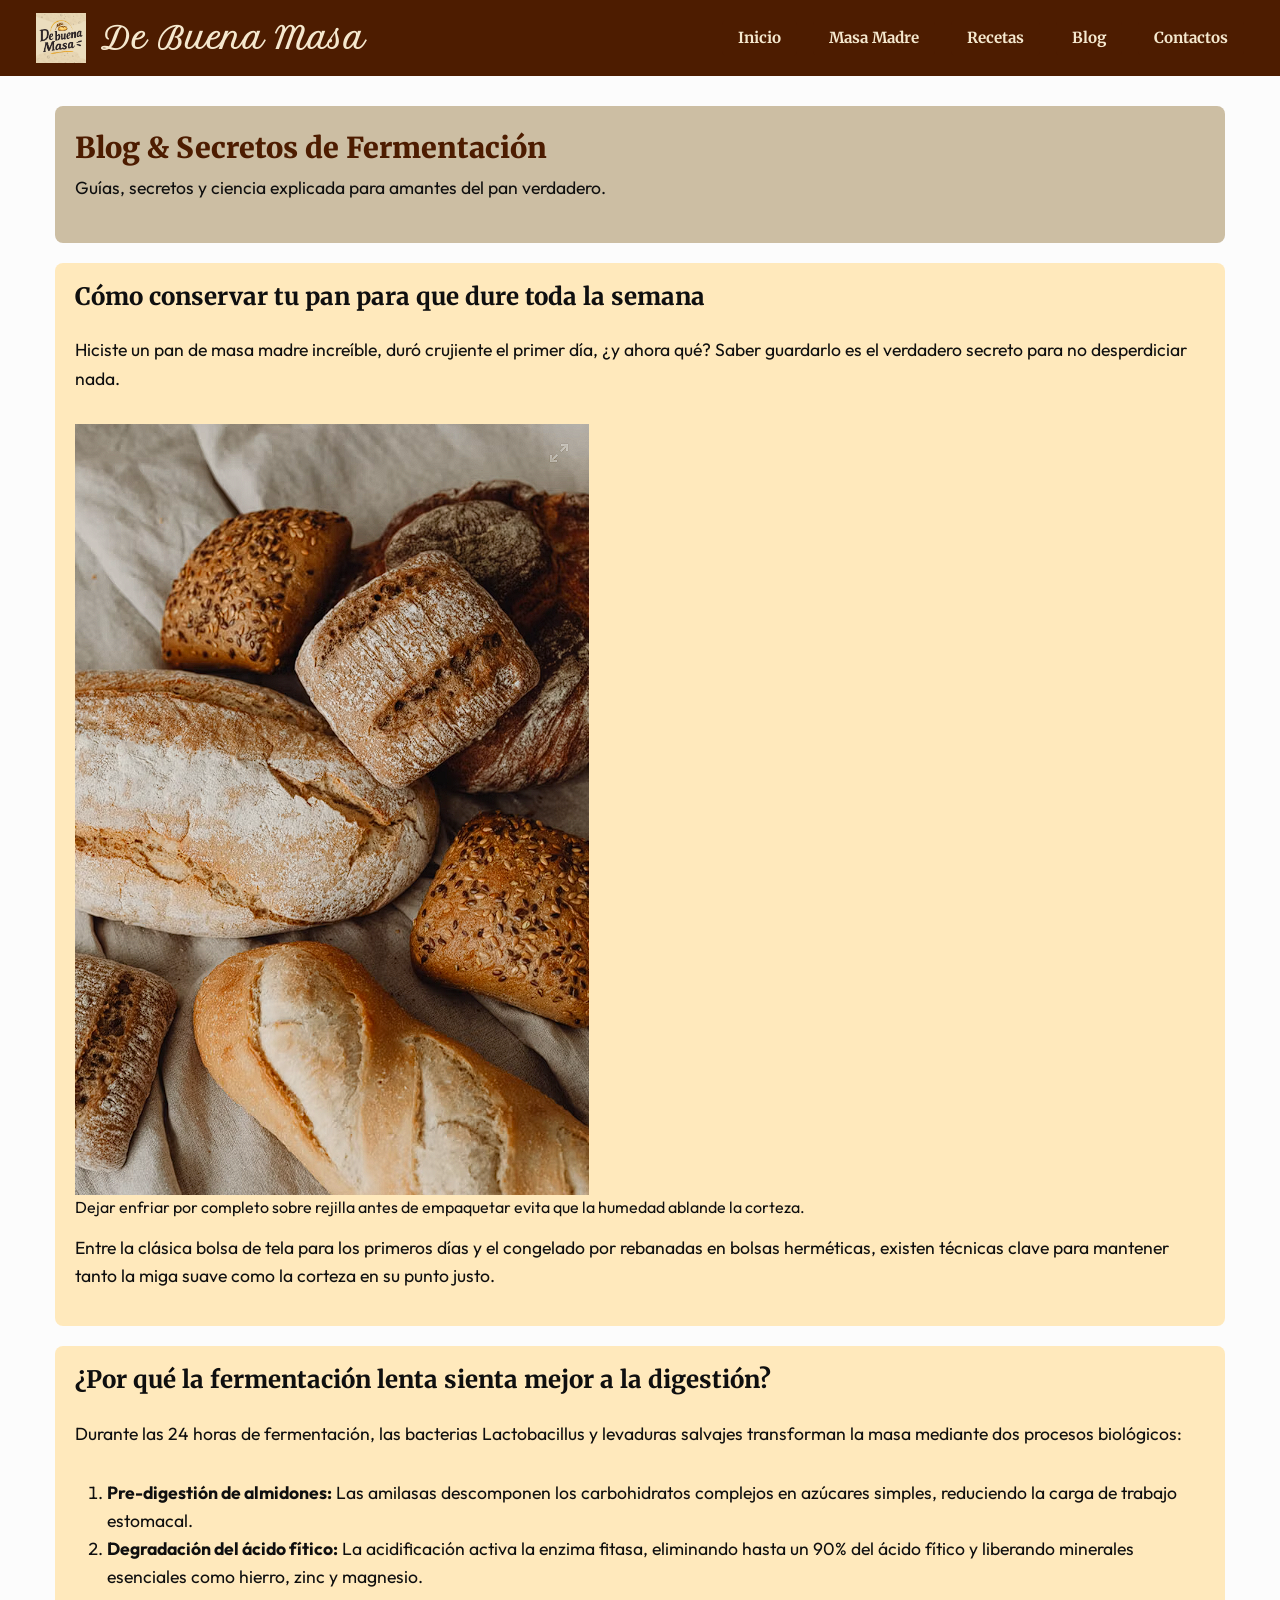
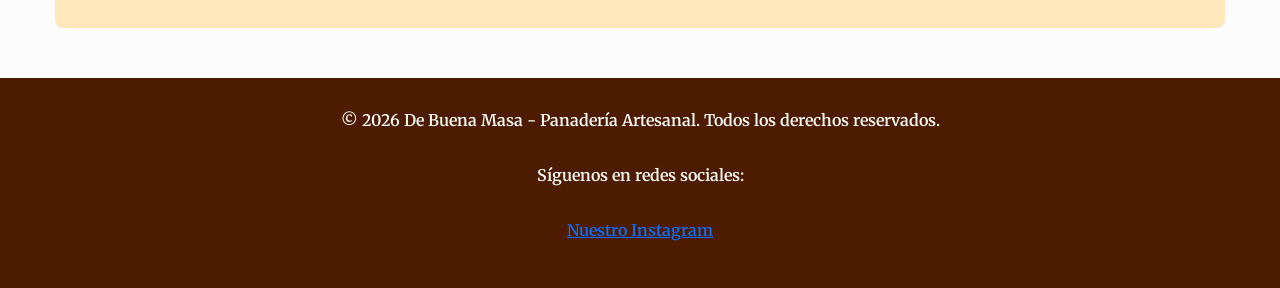
==== commit c61c82c9: "Add files via upload" ====
--- a/pages/blog.html
+++ b/pages/blog.html
@@ -1,73 +1,92 @@
-<!DOCTYPE html>
-<html lang="en">
-<head>
-    <meta charset="UTF-8">
-    <meta name="viewport" content="width=device-width, initial-scale=1.0">
-    <title>De Buena Masa | Blog</title>
-    <link rel="stylesheet" href="../styles/styles.css">
-    <link rel="shortcut icon" href="../assets/alimento.png">
-</head>
-<body>
-    <header class="backgroundimage">
-        <div class="header-brand">
-            <img src="../assets/debuenamasalogo.PNG" alt="Logo De Buena MASA">
-            <h1>De Buena Masa</h1>
-        </div>
-        <nav>
-            <ul>
-                <li><a href="../index.html">Inicio</a></li>
-                <li><a href="./masamadre.html">Masa Madre</a></li>
-                <li><a href="./recetas.html">Recetas</a></li>
-                <li><a href="#">Blog</a></li>
-                <li><a href="./contactos.html">Contactos</a></li>
-            </ul>
-        </nav>
-    </header>
-    <main>
-        <section>
-            <div class="presentacion-de-pagina">
-                <h2 class="primer-frase">Blog & Secretos de Fermentacion</h2>
-                <p>Guías, consejos y ciencia sobre el mundo del pan artesanal</p>
-            </div>
-            <article class="notiblog">
-                <h3>Cómo conservar tu pan de masa madre para que dure toda la semana</h3>
-                <p>Hiciste un pan de masa madre increíble, duró crujiente el primer día, ¿y ahora qué? Saber cómo guardarlo es el verdadero secreto para no desperdiciar ni una sola miga.</p>
-                <figure>
-                    <img src="../assets/muchospanes.PNG" alt="Muchos panes amontonados">
-                    <figcaption>El secreto de un buen guardado: dejar enfriar por completo sobre rejilla antes de empaquetar para evitar que la humedad ablande la corteza.</figcaption>
-                </figure>
-                <p>Entre la clásica bolsa de tela —la favorita de los puristas para los primeros días— y el congelado por rebanadas —el truco definitivo para tener pan recién horneado a demanda—, existen diferencias clave según tu ritmo de consumo. Guardar la corteza intacta o conservar la miga suave depende del método que elijas, y hoy te contamos cuál te conviene usar.</p>
-            </article>
-
-            <article class="notiblog">
-                <h3>¿Por qué la fermentación lenta sienta mejor a la digestión?</h3>
-                <p>Durante las 24 horas de fermentación lenta de la masa madre, las bacterias lácticas (Lactobacillus) y las levaduras salvajes trabajan en sinergia para transformar la composición del grano mediante dos procesos químicos fundamentales:</p>
-                <ol>
-                    <li>Pre-digestión de almidones</li>
-                    <ul>
-                        <li>Acción enzimática: Las enzimas amilasas (activadas por el ambiente ácido) descomponen las largas y complejas cadenas de almidón del trigo.</li>
-                        <li>Transformación en azúcares simples: Los almidones se reducen a moléculas más sencillas (maltosa y glucosa), las cuales alimentan a los propios microorganismos.</li>
-                        <li>Impacto digestivo: Al llegar al estómago, gran parte de los carbohidratos ya han sido procesados, lo que reduce la carga de trabajo del páncreas y suaviza la curva del índice glucémico.</li>
-                    </ul>
-                    <li>Degradación del ácido fítico (desbloqueo de minerales)</li>
-                    <ul>
-                        <li>El problema del ácido fítico: Presente de forma natural en el salvado de los cereales, actúa como un "antinutriente" que se une a minerales esenciales (hierro, zinc, magnesio y calcio) e impide que nuestro cuerpo los absorba.</li>
-                        <li>Activación de la fitasa: La acidificación progresiva de la masa durante el leudado prolongado activa la enzima fitasa, presente en el propio grano.</li>
-                        <li>Liberación de nutrientes: La fitasa rompe las moléculas de ácido fítico hasta en un 90%, liberando los minerales para que queden totalmente biodisponibles para el organismo.</li>
-                    </ul>
-                </ol>
-            </article>
-        </section>
-
-    </main>
-        <footer>
-            <p>© 2026 De Buena Masa - Panadería Artesanal. Todos los derechos reservados.</p>
-            <p>Siguenos</p>
-            <ul>
-                <li><a href="https://www.instagram.com/?hl=en" target="_blank" >Nuestro instagram</a></li>
-            </ul>
-         </footer>
-<!-- Bootstrap JS Bundle (Popper + JS) -->
-    <script src="https://cdn.jsdelivr.net/npm/bootstrap@5.3.3/dist/js/bootstrap.bundle.min.js" integrity="sha384-YvpcrYf0tY3lHB60NNkmXc5s9fDVZLESaAA55NDzOxhy9GkcIdslK1eN7N6jIeHz" crossorigin="anonymous"></script>
-</body>
-</html>+<!DOCTYPE html>
+<html lang="es">
+<head>
+    <meta charset="UTF-8">
+    <meta name="viewport" content="width=device-width, initial-scale=1.0">
+    <!-- SEO Local -->
+    <title>De Buena Masa | Blog y Consejos de Panadería</title>
+    <meta name="description" content="Artículos de divulgación sobre conservación del pan casero, bioquímica de la fermentación lenta y tips para mantener la corteza crujiente.">
+    <meta name="keywords" content="blog de panaderia, conservar pan de masa madre, acido fitico, lactobacillus, congelar pan casero">
+    
+    <!-- Bootstrap CSS CDN -->
+    <link href="https://cdn.jsdelivr.net/npm/bootstrap@5.3.3/dist/css/bootstrap.min.css" rel="stylesheet" integrity="sha384-QWTKZyjpPEjISv5WaRU9OFeRpok6YctnYmDr5pNlyT2bRjXh0JMhjY6hW+ALEwIH" crossorigin="anonymous">
+    <!-- AOS CSS -->
+    <link href="https://unpkg.com/aos@2.3.1/dist/aos.css" rel="stylesheet">
+    <!-- Google Fonts -->
+    <link rel="preconnect" href="https://fonts.googleapis.com">
+    <link rel="preconnect" href="https://fonts.gstatic.com" crossorigin>
+    <link href="https://fonts.googleapis.com/css2?family=Merriweather:wght@700;800;900&family=Outfit:wght@400;600&family=Petit+Formal+Script&display=swap" rel="stylesheet">
+    
+    <link rel="stylesheet" href="../styles/style.css">
+    <link rel="shortcut icon" href="../assets/alimento.png">
+</head>
+<body class="page-internal">
+    <header>
+        <nav class="navbar navbar-expand-lg py-2">
+            <div class="container-fluid">
+                <a class="navbar-brand header-brand text-decoration-none" href="../index.html">
+                    <img src="../assets/debuenamasalogo.PNG" alt="Logo De Buena Masa panadería artesanal">
+                    <h1>De Buena Masa</h1>
+                </a>
+                
+                <button class="navbar-toggler" type="button" data-bs-toggle="collapse" data-bs-target="#navbarNav" aria-controls="navbarNav" aria-expanded="false" aria-label="Abrir navegación">
+                    <span class="navbar-toggler-icon"></span>
+                </button>
+                
+                <div class="collapse navbar-collapse justify-content-end" id="navbarNav">
+                    <ul class="navbar-nav gap-3">
+                        <li class="nav-item"><a class="nav-link" href="../index.html">Inicio</a></li>
+                        <li class="nav-item"><a class="nav-link" href="./masamadre.html">Masa Madre</a></li>
+                        <li class="nav-item"><a class="nav-link" href="./recetas.html">Recetas</a></li>
+                        <li class="nav-item"><a class="nav-link" href="./blog.html">Blog</a></li>
+                        <li class="nav-item"><a class="nav-link" href="./contactos.html">Contactos</a></li>
+                    </ul>
+                </div>
+            </div>
+        </nav>
+    </header>
+
+    <main>
+        <section data-aos="fade-up">
+            <div class="presentacion-de-pagina">
+                <h2 class="primer-frase">Blog & Secretos de Fermentación</h2>
+                <p>Guías, secretos y ciencia explicada para amantes del pan verdadero.</p>
+            </div>
+
+            <article class="notiblog" data-aos="fade-right">
+                <h3>Cómo conservar tu pan para que dure toda la semana</h3>
+                <p>Hiciste un pan de masa madre increíble, duró crujiente el primer día, ¿y ahora qué? Saber guardarlo es el verdadero secreto para no desperdiciar nada.</p>
+                <figure>
+                    <img src="../assets/muchospanes.PNG" alt="Panes artesanales amontonados sobre una mesa de trabajo">
+                    <figcaption>Dejar enfriar por completo sobre rejilla antes de empaquetar evita que la humedad ablande la corteza.</figcaption>
+                </figure>
+                <p>Entre la clásica bolsa de tela para los primeros días y el congelado por rebanadas en bolsas herméticas, existen técnicas clave para mantener tanto la miga suave como la corteza en su punto justo.</p>
+            </article>
+
+            <article class="notiblog" data-aos="fade-left">
+                <h3>¿Por qué la fermentación lenta sienta mejor a la digestión?</h3>
+                <p>Durante las 24 horas de fermentación, las bacterias Lactobacillus y levaduras salvajes transforman la masa mediante dos procesos biológicos:</p>
+                <ol>
+                    <li><strong>Pre-digestión de almidones:</strong> Las amilasas descomponen los carbohidratos complejos en azúcares simples, reduciendo la carga de trabajo estomacal.</li>
+                    <li><strong>Degradación del ácido fítico:</strong> La acidificación activa la enzima fitasa, eliminando hasta un 90% del ácido fítico y liberando minerales esenciales como hierro, zinc y magnesio.</li>
+                </ol>
+            </article>
+        </section>
+    </main>
+
+    <footer>
+        <p>© 2026 De Buena Masa - Panadería Artesanal. Todos los derechos reservados.</p>
+        <p>Síguenos en redes sociales:</p>
+        <ul>
+            <li><a href="https://www.instagram.com/?hl=en" target="_blank" rel="noopener">Nuestro Instagram</a></li>
+        </ul>
+    </footer>
+
+    <!-- Bootstrap JS CDN -->
+    <script src="https://cdn.jsdelivr.net/npm/bootstrap@5.3.3/dist/js/bootstrap.bundle.min.js" integrity="sha384-YvpcrYf0tY3lHB60NNkmXc5s9fDVZLESaAA55NDzOxhy9GkcIdslK1eN7N6jIeHz" crossorigin="anonymous"></script>
+    <script src="https://unpkg.com/aos@2.3.1/dist/aos.js"></script>
+    <script>
+        AOS.init({ duration: 800, once: true });
+    </script>
+</body>
+</html>
--- a/styles/style.css
+++ b/styles/style.css
@@ -0,0 +1,209 @@
+/* ==========================================================
+   DE BUENA MASA - ESTILOS FINALES RESPONSIVOS Y FLUIDOS
+   ========================================================== */
+
+* { 
+  box-sizing: border-box; 
+  margin: 0; 
+  padding: 0; 
+}
+
+html, body {
+  width: 100%;
+  max-width: 100%;
+  overflow-x: hidden;
+}
+
+body { 
+  background-color: #fcfcfc; 
+  font-family: "Outfit", sans-serif; 
+  color: #0f0f0f; 
+}
+
+/* Imágenes 100% adaptables al contenedor */
+img, picture, video, canvas, svg {
+  max-width: 100%;
+  height: auto;
+  display: block;
+  object-fit: cover;
+}
+
+figure {
+  width: 100%;
+  margin: 0;
+}
+
+a, button, article, .receta { 
+  transition: all 0.3s ease-in-out; 
+}
+
+.navbar { 
+  background-color: #4D1C00 !important; 
+  padding: 0.8rem 1.5rem; 
+  width: 100%;
+}
+
+.navbar .header-brand { 
+  display: flex; 
+  flex-direction: row; 
+  justify-content: flex-start; 
+  align-items: center; 
+  gap: 15px; 
+}
+
+.navbar .header-brand img { 
+  max-height: 50px; 
+  width: auto; 
+}
+
+.navbar .header-brand h1 { 
+  color: #F5E8CE; 
+  font-size: 1.8rem; 
+  font-family: "Petit Formal Script", cursive; 
+  font-weight: 700; 
+  margin: 0; 
+}
+
+.navbar .nav-link { 
+  font-family: "Merriweather", serif; 
+  color: #F5E8CE !important; 
+  font-weight: 700; 
+  font-size: 0.95rem; 
+  background-color: #4D1C00; 
+  padding: 8px 16px !important; 
+  border-radius: 6px; 
+  text-decoration: none; 
+  display: inline-block; 
+  text-align: center; 
+}
+
+.navbar .nav-link:hover { 
+  background-color: #b89a39; 
+  color: #ffffff !important; 
+  transform: translateY(-2px); 
+}
+
+article h4, .receta .nombre-receta { 
+  background-color: #b89a39; 
+  color: azure; 
+  font-family: "Merriweather", serif; 
+  border-radius: 4px; 
+}
+
+article, .receta { 
+  background-color: #ffe9bc; 
+  color: #0f0f0f; 
+  padding: 20px; 
+  border-radius: 8px; 
+  display: flex; 
+  flex-direction: column; 
+  gap: 15px; 
+  width: 100%;
+}
+
+form { 
+  font-family: "Merriweather", serif; 
+  font-weight: 700; 
+  display: flex; 
+  flex-direction: column; 
+  gap: 15px; 
+  padding: 20px; 
+  background-color: #ffe9bc; 
+  border-radius: 8px; 
+  width: 100%;
+}
+
+form input[type="text"], form input[type="email"], form textarea { 
+  width: 100%; 
+  padding: 10px 14px; 
+  border: 1px solid #ccc; 
+  border-radius: 6px; 
+  font-family: "Outfit", sans-serif; 
+  font-size: 1rem; 
+}
+
+header { 
+  width: 100%; 
+}
+
+footer { 
+  background-color: #4D1C00; 
+  font-family: "Merriweather", serif; 
+  color: white; 
+  font-weight: 600; 
+  padding: 30px 20px; 
+  display: flex; 
+  flex-direction: column; 
+  justify-content: center; 
+  align-items: center; 
+  gap: 15px; 
+  text-align: center; 
+  width: 100%;
+}
+
+footer ul { 
+  list-style: none; 
+  display: flex; 
+  gap: 15px; 
+  padding-left: 0; 
+}
+
+main { 
+  background-color: #fcfcfc; 
+  padding: 30px 15px; 
+  display: flex; 
+  flex-direction: column; 
+  gap: 30px; 
+  width: 100%;
+  max-width: 1200px; 
+  margin: 0 auto; 
+}
+
+main h3 { 
+  font-family: "Merriweather", serif; 
+  font-weight: 800; 
+  font-size: 1.5rem; 
+  margin-bottom: 10px; 
+}
+
+main p, main ul, main ol { 
+  font-family: "Outfit", sans-serif; 
+  font-size: 1.1rem; 
+  line-height: 1.6; 
+}
+
+section { 
+  display: flex; 
+  flex-direction: column; 
+  gap: 20px; 
+  margin-bottom: 20px; 
+  width: 100%;
+}
+
+.primer-frase { 
+  font-family: "Merriweather", serif; 
+  font-weight: 900; 
+  font-size: 1.8rem; 
+  color: #4D1C00; 
+}
+
+.presentacion-de-pagina { 
+  background: #ccbea3; 
+  padding: 25px 20px; 
+  border-radius: 8px; 
+  width: 100%;
+}
+
+@media (min-width: 1024px) {
+  body:not(.page-internal) main { 
+    display: grid; 
+    grid-template-columns: 2fr 1fr; 
+    grid-template-areas: "hero hero" "razones aprende" "galeria galeria"; 
+    gap: 30px; 
+  }
+  body:not(.page-internal) main .presentacion-de-pagina { grid-area: hero; }
+  body:not(.page-internal) main > section:nth-of-type(2) { grid-area: razones; margin-bottom: 0; }
+  body:not(.page-internal) main #aprendeconnosotros { grid-area: aprende; margin-bottom: 0; }
+  body:not(.page-internal) main .galeria-section { grid-area: galeria; }
+  body.page-internal main { display: flex; flex-direction: column; gap: 30px; }
+}
